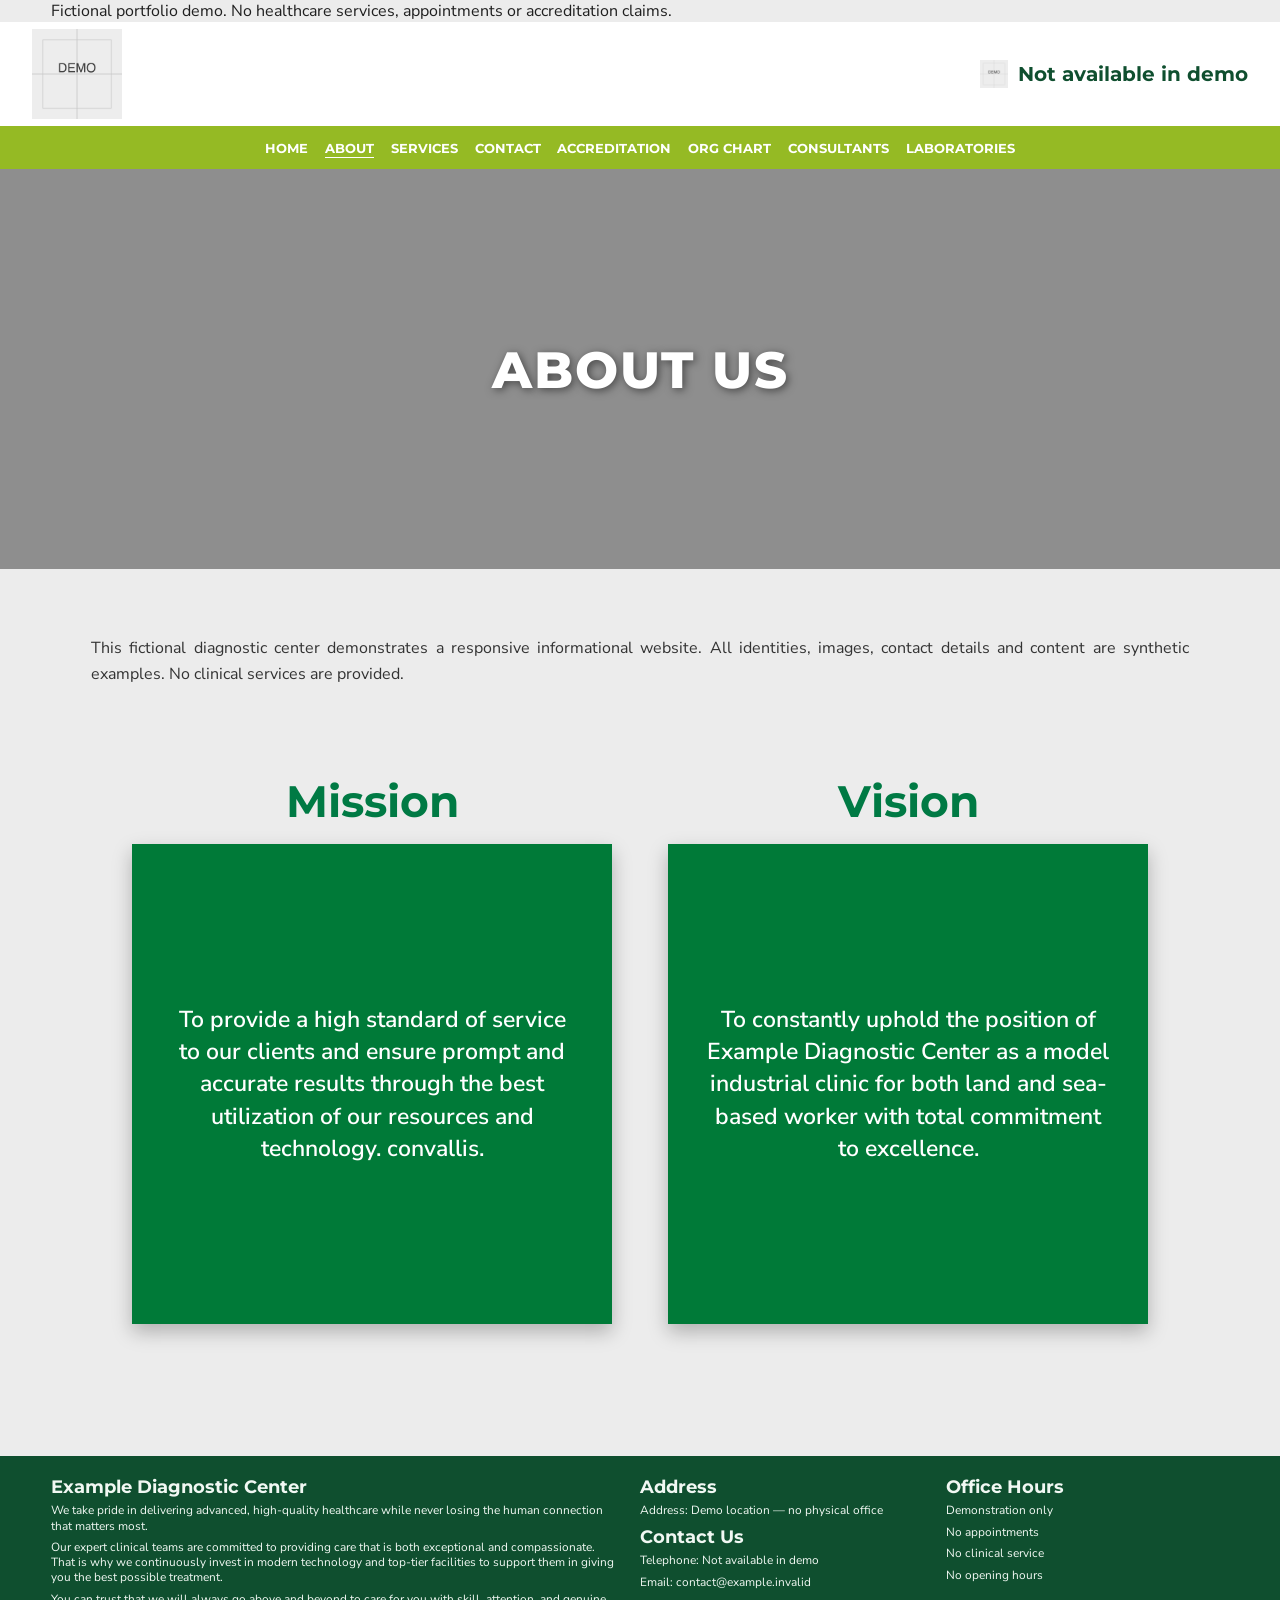
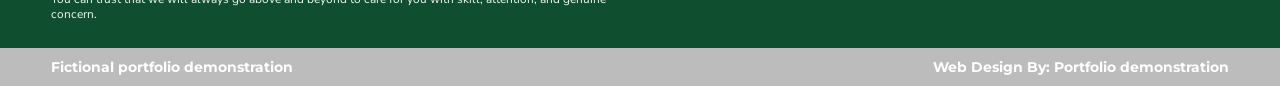
==== about.html @ 20d56a86 "Publish sanitized portfolio source demonstration" ====
<!doctype html>
<html lang="en">
  <head>
    <meta charset="UTF-8" />
    <meta name="viewport" content="width=device-width, initial-scale=1.0" />
    <title>About Us | Example Diagnostic Center</title>
    <link rel="preconnect" href="https://fonts.googleapis.com" />
    <link rel="preconnect" href="https://fonts.gstatic.com" crossorigin />
    <link href="https://fonts.googleapis.com/css2?family=Montserrat:wght@400;500;600;700;800&family=Nunito+Sans:wght@400;600;700&display=swap" rel="stylesheet" />
    <link rel="stylesheet" href="css/styles.css" />
  </head>
  <body>
    <p class="container" role="note">Fictional portfolio demo. No healthcare services, appointments or accreditation claims.</p>
    <header class="site-header">
      <div class="brand-wrap container">
        <a class="brand" href="index.html" aria-label="Example Diagnostic Center home">
          <img src="images/logo_whiteBG_greenTxt.png" alt="Example Diagnostic Center Logo" class="brand-logo-img" />
        </a>
        <div class="header-contact">
          <img src="images/icons/telephone.png" alt="" class="contact-icon" />
          <a href="contact.html" class="contact-number">Not available in demo</a>
        </div>
        <button class="menu-toggle" type="button" aria-expanded="false" aria-controls="main-menu">Menu</button>
      </div>
      <nav class="site-nav" aria-label="Main navigation">
        <ul class="menu container" id="main-menu">
          <li><a href="index.html">Home</a></li>
          <li><a class="active" href="about.html">About</a></li>
          <li><a href="services.html">Services</a></li>
          <li class="dropdown">
            <a href="#" class="dropdown-toggle">Contact</a>
            <ul class="dropdown-menu">
              <li><a href="contact.html">Contact Us</a></li>
              <li><a href="faqs.html">FAQs</a></li>
            </ul>
          </li>
          <li><a href="accreditation.html">Accreditation</a></li>
          <li><a href="org-chart.html">Org Chart</a></li>
          <li><a href="consultants.html">Consultants</a></li>
          <li class="dropdown">
            <a href="#" class="dropdown-toggle">Laboratories</a>
            <ul class="dropdown-menu">
              <li><a href="laboratories.html">Gallery</a></li>
              <li><a href="documentation.html">Documentation</a></li>
            </ul>
          </li>
        </ul>
      </nav>
    </header>

    <div class="about-banner">ABOUT US</div>
    <section class="page-section">
      <div class="container">
        <div class="about-intro">
          <div class="about-bg"></div>
          <div class="about-content">
          This fictional diagnostic center demonstrates a responsive informational website. All identities, images, contact details and content are synthetic examples. No clinical services are provided.  
          </div>
        </div>
        <div class="mission-vision">
          <div class="mv-card"><h3>Mission</h3><p>To provide a high standard of service to our clients and ensure prompt and accurate results through the best utilization of our resources and technology. convallis.</p></div>
          <div class="mv-card"><h3>Vision</h3><p>To constantly uphold the position of Example Diagnostic Center as a model industrial clinic for both land and sea-based worker with total commitment to excellence.</p></div>
        </div>
      </div>
    </section>

    <footer class="main-footer">
      <div class="footer-top container">
        <section><h4>Example Diagnostic Center</h4><p>We take pride in delivering advanced, high-quality healthcare while never losing the human connection that matters most.</p><p>Our expert clinical teams are committed to providing care that is both exceptional and compassionate. That is why we continuously invest in modern technology and top-tier facilities to support them in giving you the best possible treatment.</p><p>You can trust that we will always go above and beyond to care for you with skill, attention, and genuine concern.</p></section>
        <section><h5>Address</h5><p>Address: Demo location — no physical office</p><h5>Contact Us</h5><p>Telephone: Not available in demo</p><p>Email: contact@example.invalid</p></section>
        <section><h5>Office Hours</h5><p>Demonstration only</p><p>No appointments</p><p>No clinical service</p><p>No opening hours</p></section>
      </div>
      <div class="footer-bottom"><div class="container footer-bottom-layout"><p>Fictional portfolio demonstration</p><p>Web Design By: Portfolio demonstration</p></div></div>
    </footer>

    <script src="js/script.js"></script>
  </body>
</html>
---- css/styles.css ----
:root {
  --green-main: #95ba24;
  --green-deep: #0f4f2f;
  --green-title: #007a44;
  --bg-page: #ececec;
  --gray-box: #cfcfcf;
  --gray-footer: #bcbcbc;
  --text: #1f1f1f;
  --white: #ffffff;
}

* {
  box-sizing: border-box;
}

html {
  scroll-behavior: smooth;
}

body {
  margin: 0;
  background: var(--bg-page);
  color: var(--text);
  font-family: "Nunito Sans", sans-serif;
}

.container {
  width: min(1180px, 92%);
  margin: 0 auto;
}

.site-header {
  background: var(--white);
}

.brand-wrap {
  min-height: 104px;
  display: flex;
  align-items: center;
  justify-content: space-between;
  padding-left: 2rem;
  padding-right: 2rem;
  max-width: 100%;
  width: 100%;
}

.brand {
  display: inline-flex;
  align-items: center;
  text-decoration: none;
}

.brand-logo-img {
  width: auto;
  height: clamp(60px, 8vw, 90px);
  object-fit: contain;
}

.header-contact {
  display: flex;
  align-items: center;
  gap: 0.65rem;
  font-family: "Montserrat", sans-serif;
  font-weight: 700;
  color: var(--green-deep);
}

.contact-icon {
  width: 28px;
  height: 28px;
  object-fit: contain;
}

.contact-number {
  font-size: 1.25rem;
  color: inherit;
  text-decoration: none;
}

.contact-number:hover {
  text-decoration: underline;
}

.menu-toggle {
  display: none;
  border: 0;
  background: transparent;
  color: transparent;
  width: 44px;
  height: 34px;
  font-size: 0;
  line-height: 0;
  position: relative;
  cursor: pointer;
}

.menu-toggle::before {
  content: "";
  position: absolute;
  left: 5px;
  right: 5px;
  top: 7px;
  height: 2px;
  background: var(--green-deep);
  box-shadow: 0 9px 0 var(--green-deep), 0 18px 0 var(--green-deep);
}

.site-nav {
  background: var(--green-main);
}

.menu {
  margin: 0;
  padding: 0;
  min-height: 43px;
  list-style: none;
  display: flex;
  justify-content: center;
  align-items: center;
  gap: 1.05rem;
  width: 100%;
}

@media (max-width: 900px) {
  .menu {
    display: none;
    flex-direction: column;
    width: 100%;
    padding: 1rem 0;
    gap: 0;
    max-height: none;
  }

  .menu.is-open {
    display: flex;
  }

  .menu li {
    width: 100%;
    text-align: center;
  }
}

.menu a {
  text-decoration: none;
  text-transform: uppercase;
  color: #fff;
  font-family: "Montserrat", sans-serif;
  font-size: 0.82rem;
  font-weight: 700;
}

.menu a.active,
.menu a:hover,
.menu a:focus-visible {
  text-decoration: underline;
  text-underline-offset: 0.22rem;
}

/* Dropdown */
.dropdown {
  position: relative;
}

.dropdown-menu {
  position: absolute;
  top: 100%;
  left: 50%;
  transform: translateX(-50%);
  background: var(--green-main);
  list-style: none;
  margin: 0;
  padding: 0.5rem 0;
  display: none;
  min-width: 160px;
  box-shadow: 0 4px 10px rgba(0, 0, 0, 0.2);
  z-index: 1000;
}

.dropdown:hover .dropdown-menu,
.dropdown:focus-within .dropdown-menu {
  display: block;
}

.dropdown-menu li {
  width: 100%;
}

.dropdown-menu a {
  display: block;
  padding: 0.75rem 1rem;
  text-align: center;
  white-space: nowrap;
}

.dropdown-menu a:hover {
  background: rgba(0, 0, 0, 0.1);
  text-decoration: none;
}

.dropdown.active > a {
  text-decoration: underline;
}

@media (max-width: 900px) {
  .dropdown-menu {
    position: static;
    transform: none;
    display: block;
    box-shadow: none;
    background: rgba(0, 0, 0, 0.05);
    min-width: 100%;
    padding: 0;
  }
  
  .dropdown-menu a {
    padding: 0.85rem 1rem;
    font-size: 0.75rem;
  }
}

.hero {
  position: relative;
  height: min(43vw, 420px);
  min-height: 250px;
  overflow: hidden;
}

.hero-slide {
  position: absolute;
  inset: 0;
  opacity: 0;
  transition: opacity 0.45s ease;
  display: block;
  overflow: hidden;
}

.hero-img {
  width: 100%;
  height: 100%;
  object-fit: cover;
  object-position: center;
}

.hero-slide.is-active {
  opacity: 1;
}

.hero-slide-1 {
  background: linear-gradient(120deg, #8fb45e, #cad7a1 45%, #e6eed2);
}

.hero-slide-2 {
  background: linear-gradient(120deg, #84aa54, #c2d293 45%, #e8efda);
}

.hero-slide-3 {
  background: linear-gradient(120deg, #7da14d, #c8d69d 45%, #edf2df);
}

.hero-placeholder {
  min-width: min(700px, 86vw);
  min-height: min(230px, 35vw);
  border: 2px dashed rgba(255, 255, 255, 0.9);
  display: grid;
  place-items: center;
  color: #fff;
  font-family: "Montserrat", sans-serif;
  font-weight: 700;
}

.slider-dots {
  position: absolute;
  left: 50%;
  bottom: 12px;
  transform: translateX(-50%);
  display: flex;
  gap: 0.65rem;
}

.dot {
  width: 16px;
  height: 16px;
  border: 0;
  border-radius: 50%;
  background: rgba(255, 255, 255, 0.7);
  cursor: pointer;
}

.dot.is-active {
  background: #058d2e;
}

.feature-links-wrap {
  padding: 1.65rem 0 1rem;
}

.feature-links {
  display: grid;
  grid-template-columns: repeat(4, minmax(0, 1fr));
  gap: 0.58rem;
}

.feature-card {
  min-height: 198px;
  padding: 0.75rem 0.8rem 1rem;
  color: #fff;
  box-shadow: 0 4px 14px rgba(0, 0, 0, 0.2);
}

.feature-dark {
  background: #114f30;
}

.feature-light {
  background: #98b82c;
}

.feature-link {
  display: block;
  color: inherit;
  text-decoration: none;
}

.feature-card h2 {
  margin: 0.25rem 0 0;
  text-align: center;
  font-family: "Montserrat", sans-serif;
  font-size: clamp(1.2rem, 2vw, 2.35rem);
}

.feature-icon {
  margin: 0.8rem auto 0;
  width: 104px;
  height: 104px;
  position: relative;
  display: grid;
  place-items: center;
}

.feature-icon-img {
  width: 78%;
  height: 78%;
  object-fit: contain;
  filter: brightness(0) invert(1);
}

.icon-history::after {
  content: "";
  position: absolute;
  left: 0;
  right: 0;
  bottom: 0;
  height: 26px;
  border-top: 2px solid rgba(255, 255, 255, 0.9);
}

.icon-services {
  border: 0;
}

.icon-services::before,
.icon-services::after {
  content: none;
}

.icon-services::before {
  top: 35%;
  transform: skewX(-22deg) rotate(22deg);
}

.icon-services::after {
  top: 58%;
  transform: skewX(-22deg) rotate(-24deg);
}

.icon-facilities::before,
.icon-facilities::after {
  content: none;
}

.icon-contact {
  border-radius: 50px 50px 50px 50px / 76px 76px 40px 40px;
}

.ugc-wrap {
  padding: 0.8rem 0 1.8rem;
}

.ugc {
  min-height: auto;
  background: transparent;
  display: block;
}

.video-container {
  position: relative;
  width: 100%;
  padding-bottom: 56.25%; /* 16:9 Aspect Ratio */
  height: 0;
  overflow: hidden;
  box-shadow: 0 4px 14px rgba(0, 0, 0, 0.2);
}

.video-container iframe {
  position: absolute;
  top: 0;
  left: 0;
  width: 100%;
  height: 100%;
  border: 0;
}

.ugc p {
  margin: 0;
  font-family: "Montserrat", sans-serif;
  font-size: clamp(1.05rem, 1.8vw, 1.7rem);
}

.service-details {
  display: none;
}

.page-title-bar {
  background: var(--green-deep);
  color: #fff;
  text-align: center;
  padding: 1.2rem 0;
}

.page-title-bar h1 {
  margin: 0;
  font-family: "Montserrat", sans-serif;
  font-size: clamp(2rem, 3.3vw, 3.2rem);
}

.page-section {
  padding: 1.7rem 0 2.2rem;
}

.page-section-tight-bottom {
  padding-bottom: 0;
}

.placeholder-box {
  min-height: 190px;
  background: var(--gray-box);
  display: grid;
  place-items: center;
  text-align: center;
  font-family: "Montserrat", sans-serif;
  color: #174f36;
  font-weight: 700;
  font-size: clamp(1.35rem, 2.1vw, 2.1rem);
}

.services-grid {
  display: grid;
  grid-template-columns: repeat(2, minmax(0, 1fr));
  gap: 2rem;
}

.service-page-hero {
  min-height: 300px;
  position: relative;
  overflow: hidden;
}

.service-bg {
  position: absolute;
  top: 0;
  left: 0;
  width: 100%;
  height: 100%;
  background-size: cover;
  background-position: center;
  filter: blur(4px);
  opacity: 0.6;
  z-index: 1;
}

.service-page-title {
  margin: 1.2rem 0 1rem;
  padding: 1rem 0;
  color: #007a44;
  font-family: "Montserrat", sans-serif;
  font-size: clamp(2rem, 4vw, 3.6rem);
}

.bullet-list {
  list-style: none;
  margin: 0;
  padding: 0;
}

.bullet-list li {
  border-bottom: 1px solid #666;
  padding: 0.68rem 0.3rem 0.68rem 1.4rem;
  font-size: clamp(1.02rem, 1.45vw, 1.6rem);
  font-weight: 800;
  line-height: 1.32;
  position: relative;
}

.bullet-list li::before {
  content: "";
  width: 0.65rem;
  height: 0.65rem;
  background: #008043;
  position: absolute;
  left: 0;
  top: 1rem;
}

.about-banner {
  min-height: 400px;
  background: linear-gradient(rgba(0, 0, 0, 0.4), rgba(0, 0, 0, 0.4)), url('../images/im2.jpg');
  background-size: cover;
  background-position: center;
  color: #fff;
  display: grid;
  place-items: center;
  font-family: "Montserrat", sans-serif;
  font-size: clamp(2.2rem, 4vw, 3.6rem);
  font-weight: 800;
  text-shadow: 2px 2px 8px rgba(0, 0, 0, 0.5);
  letter-spacing: 2px;
}

.about-intro-wrap {
  display: flex;
  flex-direction: column;
  width: 100%;
}

.about-intro {
  position: relative;
  overflow: hidden;
  padding: 2.5rem;
  font-size: clamp(1rem, 1.25vw, 1.5rem);
  line-height: 1.6;
  text-align: justify;
  margin-bottom: 2rem;
  width: 100%;
  box-sizing: border-box;
}

.about-bg {
  position: absolute;
  top: 0;
  left: 0;
  width: 100%;
  height: 100%;
  background-size: cover;
  background-position: center;
  filter: blur(12px);
  opacity: 0.2;
  z-index: 1;
}

.about-content {
  position: relative;
  z-index: 2;
  color: #333;
}

.mission-vision {
  margin-top: 3rem;
  display: grid;
  grid-template-columns: repeat(2, minmax(0, 480px));
  justify-content: center;
  gap: 3.5rem;
}

.mv-card h3 {
  margin: 0 0 1rem;
  text-align: center;
  color: #007a44;
  font-family: "Montserrat", sans-serif;
  font-size: clamp(2rem, 3.4vw, 3rem);
}

.mv-card p {
  margin: 0;
  padding: 2.2rem;
  width: 100%;
  aspect-ratio: 1 / 1;
  display: flex;
  align-items: center;
  justify-content: center;
  background: #007a38;
  color: #fff;
  font-size: clamp(1.2rem, 1.8vw, 1.8rem);
  font-weight: 600;
  line-height: 1.4;
  box-shadow: 0 8px 18px rgba(0, 0, 0, 0.25);
  text-align: center;
  box-sizing: border-box;
}

.contact-map {
  min-height: 410px;
}

.contact-info-grid {
  margin-top: 1.3rem;
  display: grid;
  grid-template-columns: repeat(2, minmax(0, 1fr));
  gap: 2rem;
}

.contact-panel h2,
.contact-form-title {
  margin: 0 0 0.45rem;
  color: #144f35;
  font-family: "Montserrat", sans-serif;
  font-size: clamp(1.8rem, 2.7vw, 2.9rem);
  border-bottom: 2px solid #1f1f1f;
}

.contact-panel-address {
  order: 2;
}

.contact-panel-message {
  order: 1;
}

.contact-points {
  list-style: none;
  margin: 0.4rem 0 0;
  padding: 0;
}

.contact-points li {
  border-bottom: 1px solid #666;
  padding: 0.56rem 0.25rem 0.56rem 1.35rem;
  font-size: clamp(1rem, 1.3vw, 1.85rem);
  font-weight: 800;
  line-height: 1.35;
  position: relative;
}

.contact-points li::before {
  content: "";
  width: 0.65rem;
  height: 0.65rem;
  background: #007a44;
  position: absolute;
  left: 0;
  top: 0.95rem;
}

.inline-highlight {
  color: #8ca92f;
}

.contact-form-grid {
  margin-top: 0.8rem;
  display: grid;
  grid-template-columns: repeat(2, minmax(0, 1fr));
  gap: 0.6rem;
}

.field-span {
  grid-column: span 2;
}

.form-input,
.form-textarea {
  width: 100%;
  border: 0;
  background: #cdcdcd;
  color: #1f1f1f;
  font: inherit;
  padding: 0.65rem 0.7rem;
}

.form-input {
  min-height: 44px;
}

.form-textarea {
  min-height: 170px;
  resize: vertical;
}

.submit-wrap {
  text-align: right;
  margin-top: 0.6rem;
}

.submit-btn {
  border: 0;
  background: #007a44;
  color: #fff;
  font-family: "Montserrat", sans-serif;
  font-size: 0.96rem;
  font-weight: 700;
  padding: 0.5rem 1.5rem;
  cursor: pointer;
}

.org-chart-box {
  padding: 1.1rem;
  display: flex;
  justify-content: center;
}

.org-chart-img {
  max-width: 100%;
  height: auto;
  display: block;
  box-shadow: 0 4px 15px rgba(0, 0, 0, 0.15);
  border-radius: 4px;
}

.consultants-grid {
  display: grid;
  grid-template-columns: repeat(2, minmax(0, 1fr));
  gap: 2rem 3rem;
}

.consultant-card {
  text-align: center;
}

.consultant-photo {
  width: min(185px, 100%);
  margin: 0 auto;
}

.consultant-photo img {
  width: 100%;
  height: auto;
  border-radius: 4px;
  display: block;
}

.consultant-card h3 {
  margin: 0.6rem 0 0;
  font-family: "Montserrat", sans-serif;
  color: #007a44;
  font-size: clamp(1.25rem, 2vw, 2.2rem);
}

.consultant-card p {
  margin: 0;
  font-size: clamp(1.08rem, 1.5vw, 1.65rem);
}

.gallery-grid {
  display: grid;
  grid-template-columns: repeat(2, minmax(0, 1fr));
  gap: 0.7rem;
}

.gallery-item img {
  width: 100%;
  aspect-ratio: 16 / 9;
  object-fit: cover;
  display: block;
  border-radius: 4px;
  box-shadow: 0 2px 8px rgba(0, 0, 0, 0.1);
}

.gallery-title {
  text-align: center;
  margin-top: 0.5rem;
  font-family: "Montserrat", sans-serif;
  font-size: 1.1rem;
  color: var(--green-deep);
  font-weight: 700;
}

.documentation-row {
  display: grid;
  grid-template-columns: 1.1fr 0.9fr;
  gap: 1.8rem;
  align-items: center;
  margin-bottom: 1.8rem;
}

.documentation-row.reverse {
  grid-template-columns: 0.9fr 1.1fr;
}

.documentation-image img {
  width: 100%;
  aspect-ratio: 16 / 9;
  object-fit: cover;
  display: block;
  border-radius: 4px;
  box-shadow: 0 4px 12px rgba(0, 0, 0, 0.15);
}

.documentation-text {
  margin: 0;
  font-size: clamp(1rem, 1.2vw, 1.35rem);
  line-height: 1.5;
}

@media (max-width: 900px) {
  .documentation-row,
  .documentation-row.reverse {
    grid-template-columns: 1fr;
    gap: 1.5rem;
    text-align: center;
  }

  .documentation-row.reverse .documentation-image {
    order: -1;
  }
}

.faq-wrap {
  width: min(740px, 100%);
  margin: 0 auto;
  display: grid;
  gap: 1rem;
}

.faq-card {
  background: #cdcdcd;
  border-radius: 24px;
  padding: 1rem 1.2rem;
  box-shadow: 0 4px 11px rgba(0, 0, 0, 0.2);
}

.faq-card h3 {
  margin: 0 0 0.45rem;
  color: #174d37;
  font-family: "Montserrat", sans-serif;
  font-size: clamp(1.1rem, 1.45vw, 1.5rem);
}

.faq-card h3::before {
  content: "* ";
}

.faq-card p {
  margin: 0;
  font-size: clamp(0.95rem, 1.1vw, 1.15rem);
  line-height: 1.45;
}

.accred-logos {
  margin-top: 1.2rem;
  display: grid;
  grid-template-columns: repeat(4, minmax(0, 1fr));
  gap: 0.8rem;
}

.logo-tile {
  width: min(150px, 100%);
  aspect-ratio: 1;
  margin: 0 auto;
  background: transparent;
  display: flex;
  flex-direction: column;
  justify-content: center;
  align-items: center;
  text-align: center;
  font-family: "Montserrat", sans-serif;
  font-size: 0.75rem;
  font-weight: 700;
  padding: 0.8rem;
  overflow: hidden;
}

.logo-tile img {
  max-width: 100%;
  max-height: 85%;
  object-fit: contain;
}

.logo-tile span {
  display: block;
}

.main-footer {
  margin-top: 6rem;
  background: var(--green-deep);
  color: #f1f8f3;
}

.footer-top {
  display: grid;
  grid-template-columns: 2fr 1fr 1fr;
  gap: 1.5rem;
  padding: 1.2rem 0;
}

.footer-top h4,
.footer-top h5 {
  margin: 0 0 0.35rem;
  font-family: "Montserrat", sans-serif;
  font-size: 1.15rem;
}

.footer-top p {
  margin: 0 0 0.4rem;
  font-size: 0.74rem;
  line-height: 1.28;
}

.footer-bottom {
  background: var(--gray-footer);
}

.footer-bottom-layout {
  min-height: 38px;
  display: flex;
  align-items: center;
  justify-content: space-between;
  gap: 0.8rem;
}

.footer-bottom p {
  margin: 0;
  color: #fff;
  font-family: "Montserrat", sans-serif;
  font-size: 0.9rem;
  font-weight: 700;
}

.reveal {
  opacity: 0;
  transform: translateY(16px);
  transition: opacity 0.45s ease, transform 0.45s ease;
}

.reveal.is-visible {
  opacity: 1;
  transform: translateY(0);
}

@media (max-width: 900px) {
  .site-header {
    background: var(--white);
    color: var(--green-deep);
  }

  .brand-wrap {
    min-height: 80px;
    padding: 0.5rem 1rem;
    display: flex;
    align-items: center;
    justify-content: space-between;
    flex-wrap: nowrap;
  }

  .brand {
    order: 1;
  }

  .brand-logo-img {
    height: 45px;
  }

  .header-contact {
    display: none;
  }

  .menu-toggle {
    display: inline-block;
    order: 2;
    margin-left: auto;
  }

  .menu-toggle::before {
    background: var(--green-deep);
    box-shadow: 0 9px 0 var(--green-deep), 0 18px 0 var(--green-deep);
  }

  .menu-toggle {
    display: inline-block;
  }

  .site-nav {
    background: var(--green-main);
  }

  .menu {
    display: none;
    flex-direction: column;
    width: 100%;
    padding: 0;
    gap: 0;
    max-height: none;
    background: var(--green-main);
  }

  .menu.is-open {
    display: flex;
  }

  .menu li {
    width: 100%;
    border-top: 1px solid rgba(255, 255, 255, 0.14);
  }

  .menu a {
    display: block;
    text-align: center;
    padding: 1rem 0;
    font-size: 0.9rem;
    color: var(--white);
    text-decoration: none;
  }

  .page-title-bar {
    background: transparent;
    color: #145438;
    padding: 1.3rem 0 0.2rem;
  }

  .page-title-bar h1 {
    font-size: clamp(2rem, 9vw, 3rem);
  }

  .feature-links,
  .services-grid,
  .consultants-grid,
  .gallery-grid,
  .mission-vision,
  .contact-info-grid,
  .documentation-row,
  .documentation-row.reverse,
  .footer-top {
    grid-template-columns: 1fr;
  }

  .documentation-row.reverse .placeholder-box {
    order: 0;
  }

  .accred-logos {
    grid-template-columns: repeat(2, minmax(0, 1fr));
  }

  .contact-form-grid {
    grid-template-columns: 1fr;
  }

  .field-span {
    grid-column: auto;
  }

  .hero {
    min-height: 220px;
    height: 58vw;
  }

  .hero-placeholder {
    min-width: 84vw;
    min-height: 120px;
    font-size: 0.9rem;
    text-align: center;
  }

  .dot {
    width: 13px;
    height: 13px;
  }

  .footer-bottom-layout {
    flex-direction: row;
    min-height: 44px;
  }

  .footer-bottom p {
    font-size: 0.72rem;
  }

  .footer-top p {
    font-size: 0.8rem;
  }

  .about-banner {
    min-height: 0;
    background: transparent;
    color: #007a44;
    font-size: clamp(2.1rem, 9vw, 3.4rem);
    padding-top: 1.2rem;
  }

  .about-intro {
    padding: 1rem;
    font-size: 1.1rem;
  }

  .mv-card p {
    min-height: 240px;
  }

  .contact-map {
    min-height: 210px;
  }

  .contact-panel-address {
    order: 1;
  }

  .contact-panel-message {
    order: 2;
  }

  .org-chart-box {
    min-height: 0;
    padding: 0;
    background: transparent;
  }

  .org-chart-box .placeholder-box {
    min-height: 340px;
  }
}
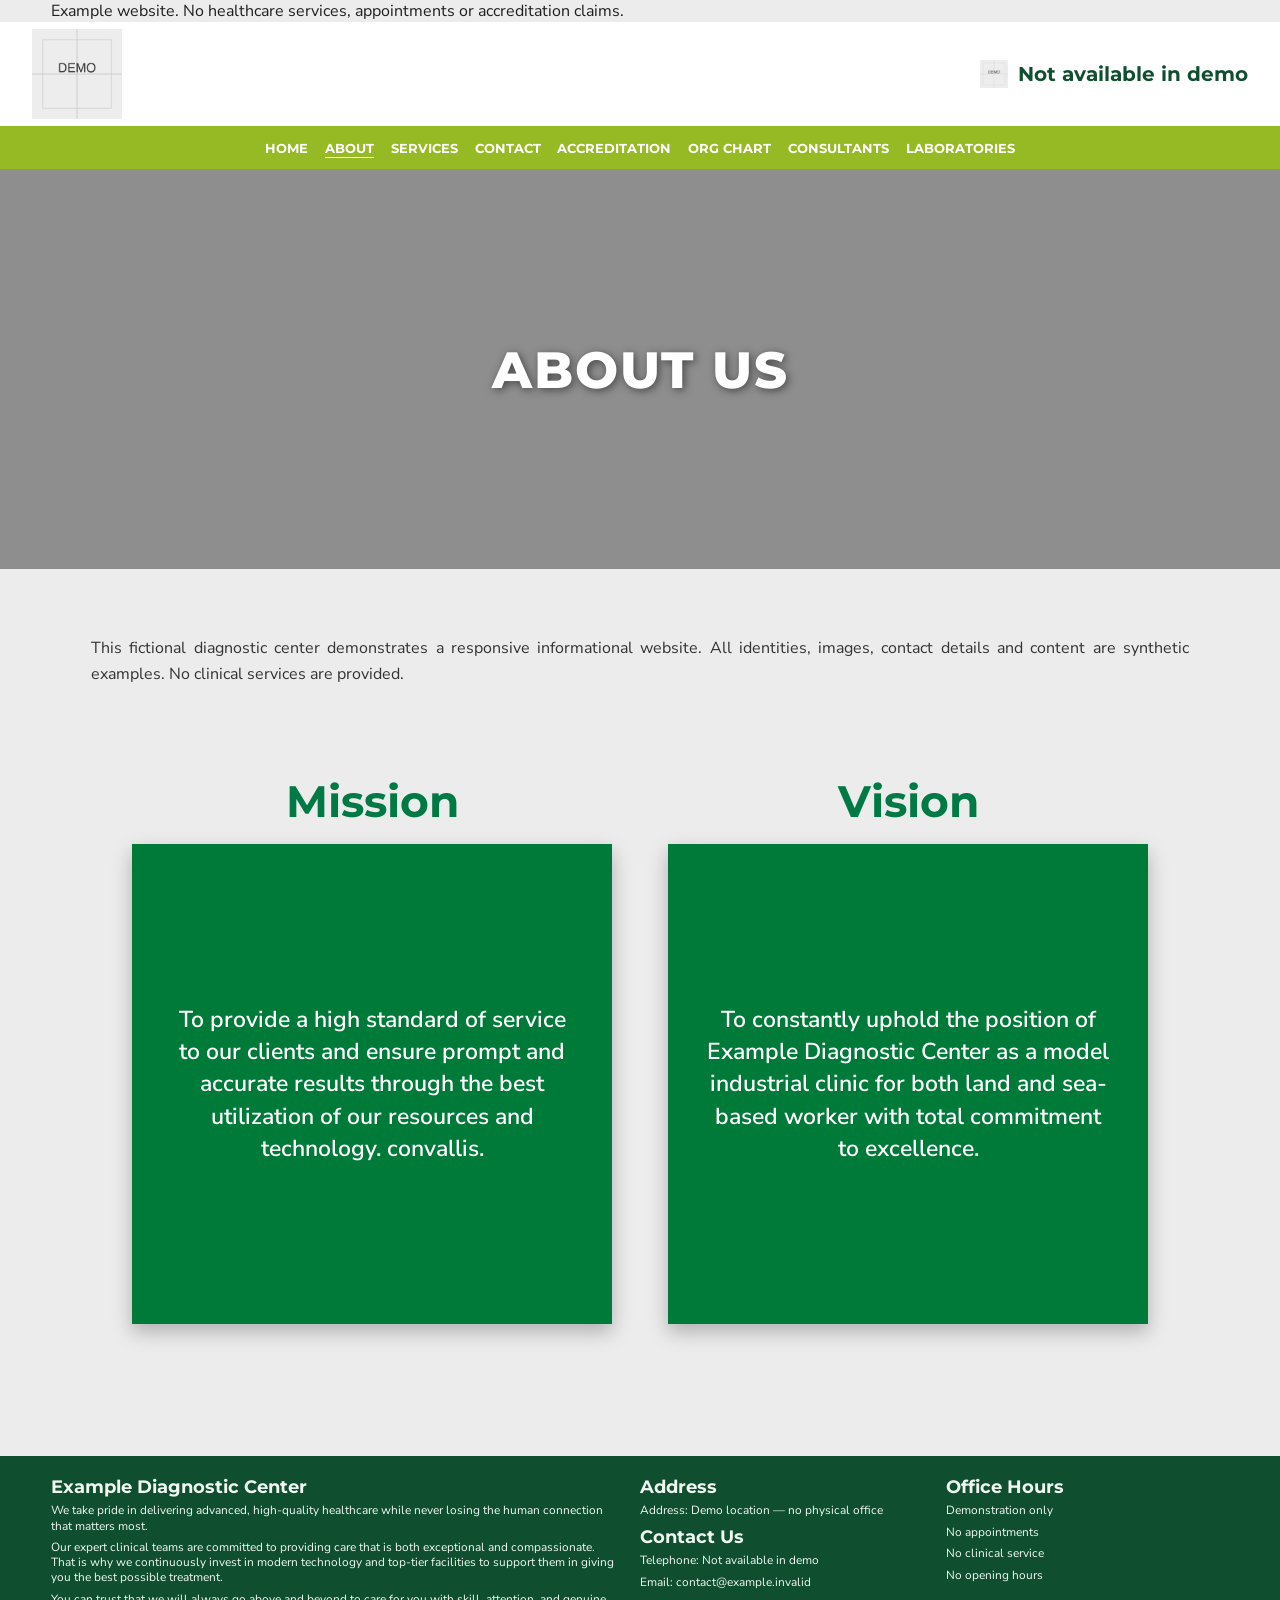
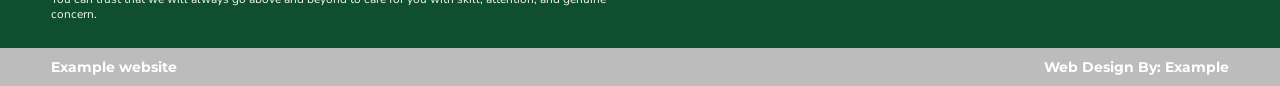
==== commit ba4004aa: "docs: update project overview and setup" ====
--- a/about.html
+++ b/about.html
@@ -10,7 +10,7 @@
     <link rel="stylesheet" href="css/styles.css" />
   </head>
   <body>
-    <p class="container" role="note">Fictional portfolio demo. No healthcare services, appointments or accreditation claims.</p>
+    <p class="container" role="note">Example website. No healthcare services, appointments or accreditation claims.</p>
     <header class="site-header">
       <div class="brand-wrap container">
         <a class="brand" href="index.html" aria-label="Example Diagnostic Center home">
@@ -70,7 +70,7 @@
         <section><h5>Address</h5><p>Address: Demo location — no physical office</p><h5>Contact Us</h5><p>Telephone: Not available in demo</p><p>Email: contact@example.invalid</p></section>
         <section><h5>Office Hours</h5><p>Demonstration only</p><p>No appointments</p><p>No clinical service</p><p>No opening hours</p></section>
       </div>
-      <div class="footer-bottom"><div class="container footer-bottom-layout"><p>Fictional portfolio demonstration</p><p>Web Design By: Portfolio demonstration</p></div></div>
+      <div class="footer-bottom"><div class="container footer-bottom-layout"><p>Example website</p><p>Web Design By: Example</p></div></div>
     </footer>
 
     <script src="js/script.js"></script>
